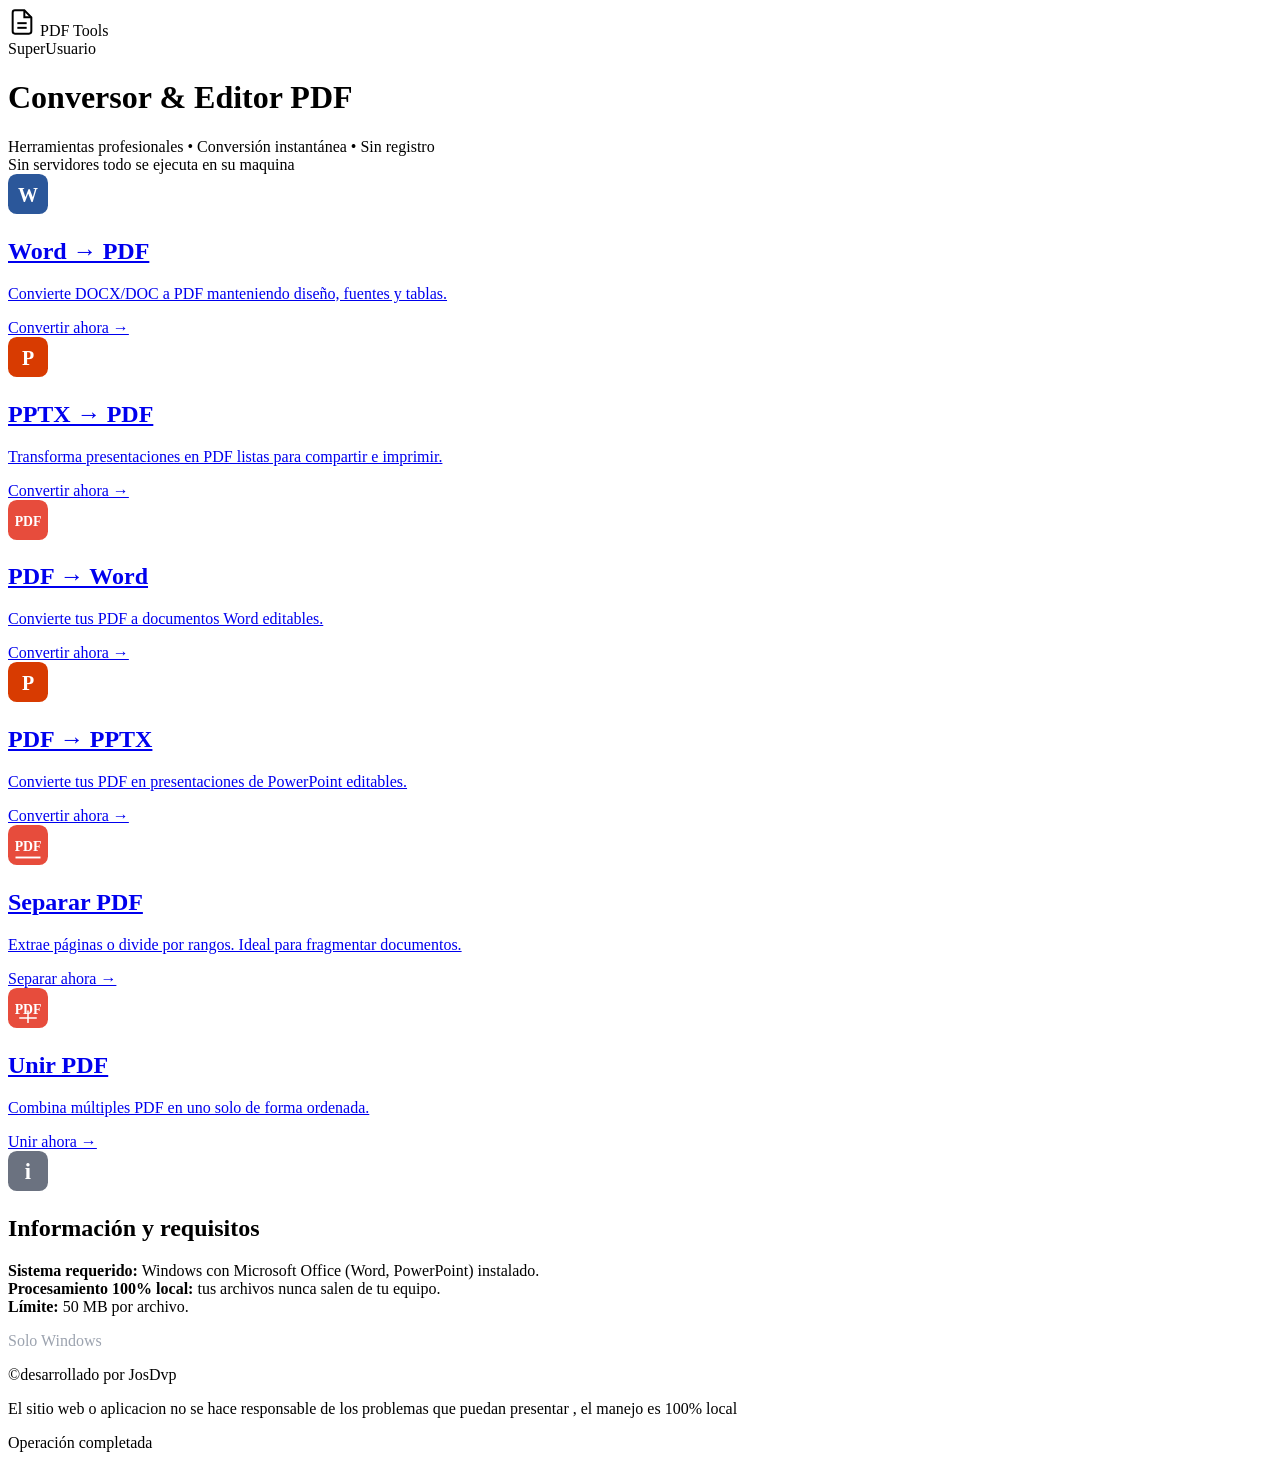
==== templates/index.html @ bdfc7d2f "Add files via upload" ====
<!DOCTYPE html>
<html lang="es">
<head>
    <meta charset="UTF-8">
    <meta name="viewport" content="width=device-width, initial-scale=1.0">
    <title>PDF Tools Suite | Dashboard Profesional</title>
    <link rel="stylesheet" href="static/css/index.css">
</head>
<body>
    <header class="main-header">
        <div class="logo">
            <svg width="28" height="28" viewBox="0 0 24 24" fill="none" stroke="currentColor" stroke-width="1.7">
                <path d="M14 2H6a2 2 0 0 0-2 2v16a2 2 0 0 0 2 2h12a2 2 0 0 0 2-2V8z"></path>
                <polyline points="14 2 14 8 20 8"></polyline>
                <line x1="8" y1="13" x2="16" y2="13"></line>
                <line x1="8" y1="17" x2="16" y2="17"></line>
            </svg>
            PDF Tools 
        </div>
        <span class="pro-badge">SuperUsuario</span>
    </header>

    <main class="dashboard">
        <h1>Conversor & Editor PDF</h1>
        <div class="subhead">Herramientas profesionales • Conversión instantánea • Sin registro</div>
        <div class="subhead">Sin servidores todo se ejecuta en su maquina</div>

        <div class="tools-grid">
            <!-- Word to PDF -->
            <a href="/word-to-pdf" class="tool-card">
                <div class="tool-icon">
                    <svg viewBox="0 0 32 32" width="40" height="40">
                        <rect width="32" height="32" rx="7" fill="#2B579A"/>
                        <text x="16" y="22" text-anchor="middle" fill="white" font-size="16" font-weight="bold">W</text>
                    </svg>
                </div>
                <h2>Word → PDF</h2>
                <p>Convierte DOCX/DOC a PDF manteniendo diseño, fuentes y tablas.</p>
                <span class="card-link">Convertir ahora →</span>
            </a>

            <!-- PPTX to PDF -->
            <a href="/pptx-to-pdf" class="tool-card">
                <div class="tool-icon">
                    <svg viewBox="0 0 32 32" width="40" height="40">
                        <rect width="32" height="32" rx="7" fill="#D83B01"/>
                        <text x="16" y="22" text-anchor="middle" fill="white" font-size="16" font-weight="bold">P</text>
                    </svg>
                </div>
                <h2>PPTX → PDF</h2>
                <p>Transforma presentaciones en PDF listas para compartir e imprimir.</p>
                <span class="card-link">Convertir ahora →</span>
            </a>

            <!-- PDF to Word -->
            <a href="/pdf-to-word" class="tool-card">
                <div class="tool-icon">
                    <svg viewBox="0 0 32 32" width="40" height="40">
                        <rect width="32" height="32" rx="7" fill="#E74C3C"/>
                        <text x="16" y="21" text-anchor="middle" fill="white" font-size="11" font-weight="bold">PDF</text>
                    </svg>
                </div>
                <h2>PDF → Word</h2>
                <p>Convierte tus PDF a documentos Word editables.</p>
                <span class="card-link">Convertir ahora →</span>
            </a>

            <!-- PDF to PPTX -->
            <a href="/pdf-to-pptx" class="tool-card">
                <div class="tool-icon">
                    <svg viewBox="0 0 32 32" width="40" height="40">
                        <rect width="32" height="32" rx="7" fill="#D83B01"/>
                        <text x="16" y="22" text-anchor="middle" fill="white" font-size="16" font-weight="bold">P</text>
                    </svg>
                </div>
                <h2>PDF → PPTX</h2>
                <p>Convierte tus PDF en presentaciones de PowerPoint editables.</p>
                <span class="card-link">Convertir ahora →</span>
            </a>

            <!-- Split PDF -->
            <a href="/split-pdf" class="tool-card">
                <div class="tool-icon">
                    <svg viewBox="0 0 32 32" width="40" height="40">
                        <rect width="32" height="32" rx="7" fill="#E74C3C"/>
                        <text x="16" y="21" text-anchor="middle" fill="white" font-size="11" font-weight="bold">PDF</text>
                        <line x1="6" y1="26" x2="26" y2="26" stroke="white" stroke-width="1.5"/>
                    </svg>
                </div>
                <h2>Separar PDF</h2>
                <p>Extrae páginas o divide por rangos. Ideal para fragmentar documentos.</p>
                <span class="card-link">Separar ahora →</span>
            </a>

            <!-- Merge PDF -->
            <a href="/merge-pdf" class="tool-card">
                <div class="tool-icon">
                    <svg viewBox="0 0 32 32" width="40" height="40">
                        <rect width="32" height="32" rx="7" fill="#E74C3C"/>
                        <text x="16" y="21" text-anchor="middle" fill="white" font-size="11" font-weight="bold">PDF</text>
                        <path d="M9 24L23 24M16 18L16 28" stroke="white" stroke-width="1.2"/>
                    </svg>
                </div>
                <h2>Unir PDF</h2>
                <p>Combina múltiples PDF en uno solo de forma ordenada.</p>
                <span class="card-link">Unir ahora →</span>
            </a>

            <!-- Información y requisitos (nueva tarjeta) -->
            <div class="tool-card" style="cursor: default;">
                <div class="tool-icon">
                    <svg viewBox="0 0 32 32" width="40" height="40">
                        <rect width="32" height="32" rx="7" fill="#6B7280"/>
                        <text x="16" y="22" text-anchor="middle" fill="white" font-size="18" font-weight="bold">i</text>
                    </svg>
                </div>
                <h2>Información y requisitos</h2>
                <p><strong>Sistema requerido:</strong> Windows con Microsoft Office (Word, PowerPoint) instalado.<br>
                <strong>Procesamiento 100% local:</strong> tus archivos nunca salen de tu equipo.<br>
                <strong>Límite:</strong> 50 MB por archivo.</p>
                <span class="card-link" style="color: #9CA3AF;">Solo Windows</span>
            </div>
        </div>
        
    </main>

    <footer class="main-footer">
        <p>&copy;desarrollado por JosDvp</p>
        <p>El sitio web o aplicacion no se hace responsable de los problemas que puedan presentar , el manejo es 100% local</p>
    </footer>

    <div id="toast" class="toast">Operación completada</div>

    <script src="static/js/index.js"></script>
    <script>
        // You can add any dashboard-specific JavaScript here if needed
        console.log("Dashboard cargado. Haz clic en cualquier herramienta para comenzar.");
    </script>
</body>
</html>
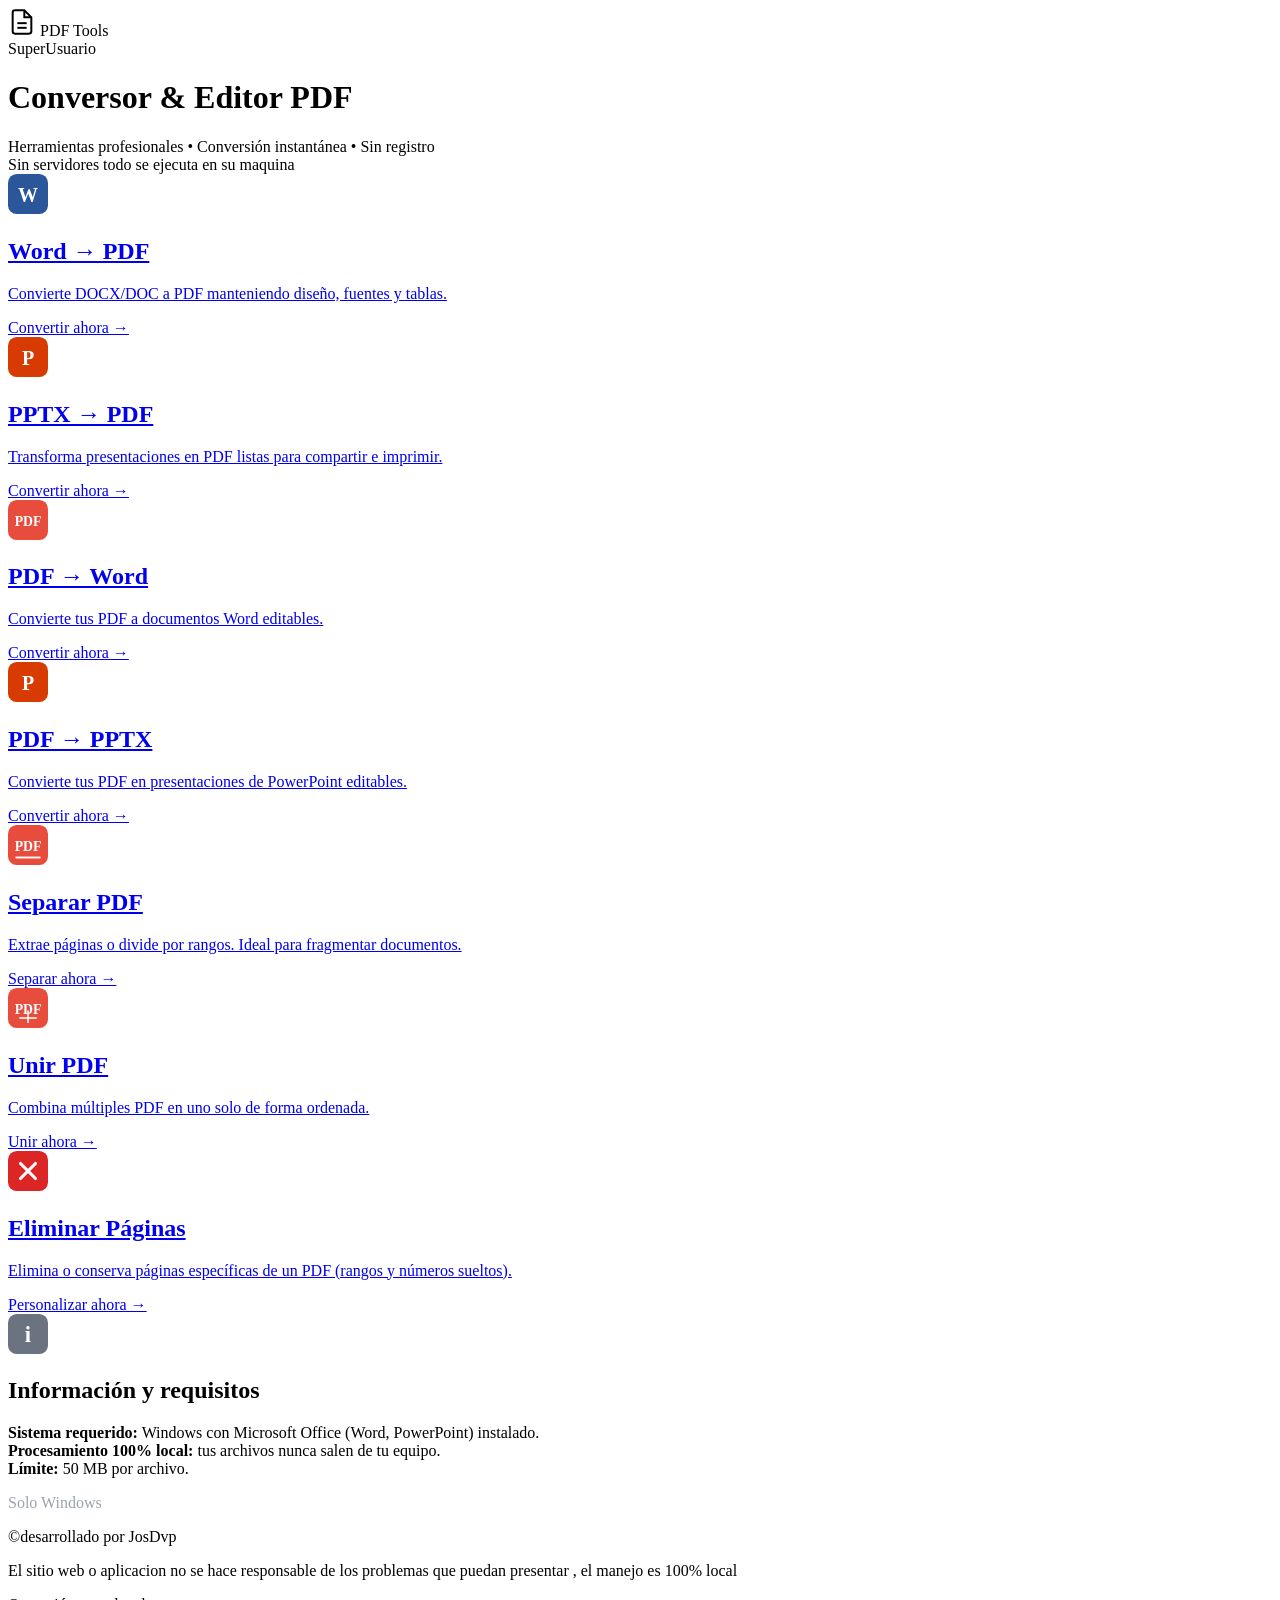
==== commit 64101bad: "Add files via upload" ====
--- a/templates/index.html
+++ b/templates/index.html
@@ -106,6 +106,21 @@
                 <span class="card-link">Unir ahora →</span>
             </a>
 
+            <!-- NUEVA TARJETA: Eliminar Páginas -->
+            <a href="/delete-pages" class="tool-card">
+                <div class="tool-icon">
+                    <svg viewBox="0 0 32 32" width="40" height="40">
+                        <rect width="32" height="32" rx="7" fill="#DC2626"/>
+                        <!-- Icono de tijeras / eliminar -->
+                        <line x1="10" y1="10" x2="22" y2="22" stroke="white" stroke-width="2.5" stroke-linecap="round"/>
+                        <line x1="22" y1="10" x2="10" y2="22" stroke="white" stroke-width="2.5" stroke-linecap="round"/>
+                    </svg>
+                </div>
+                <h2>Eliminar Páginas</h2>
+                <p>Elimina o conserva páginas específicas de un PDF (rangos y números sueltos).</p>
+                <span class="card-link">Personalizar ahora →</span>
+            </a>
+
             <!-- Información y requisitos (nueva tarjeta) -->
             <div class="tool-card" style="cursor: default;">
                 <div class="tool-icon">
